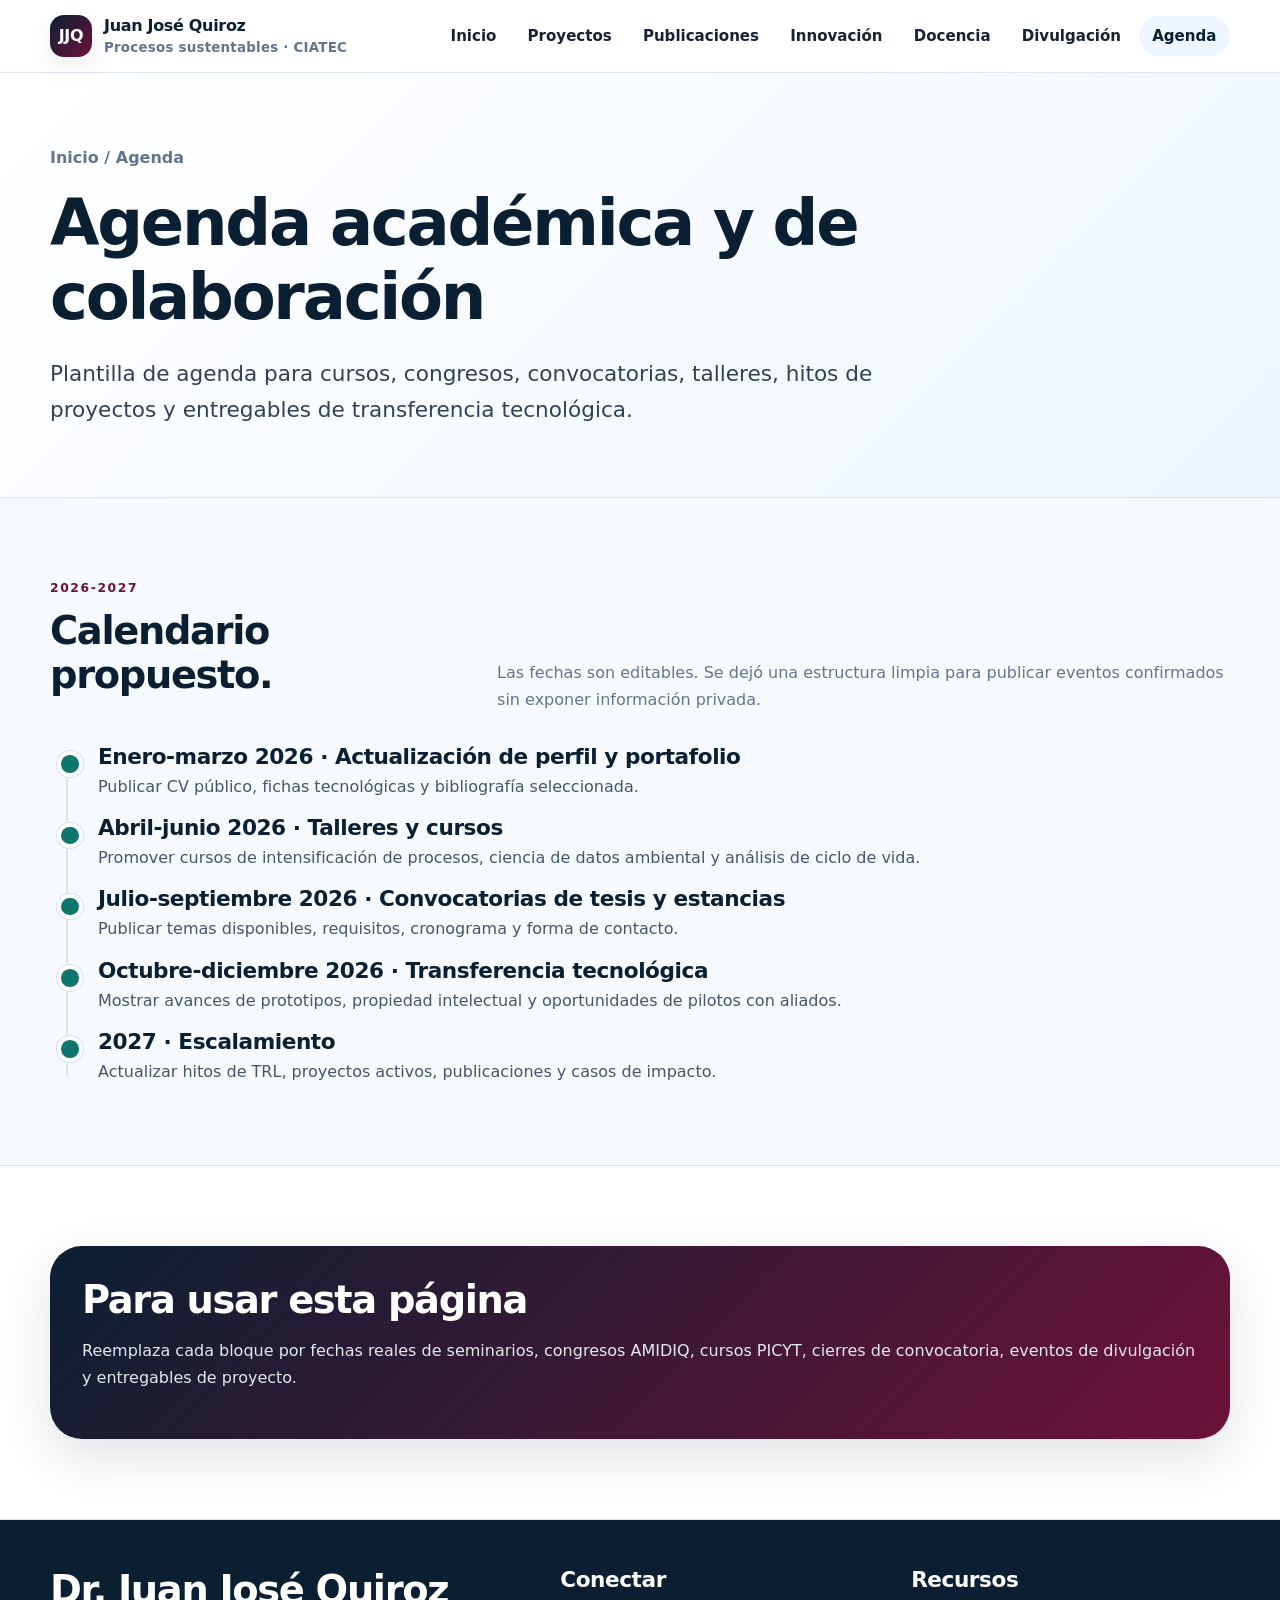
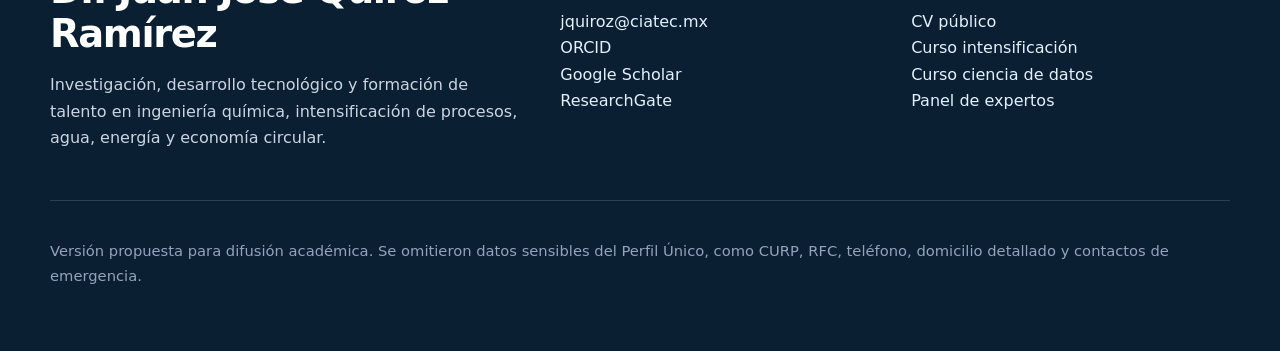
==== agenda.html @ bda29ce7 "Add files via upload" ====
<!doctype html>
<html lang="es">
<head>
  <meta charset="utf-8">
  <meta name="viewport" content="width=device-width, initial-scale=1">
  <meta name="description" content="Agenda académica y de colaboración del Dr. Juan José Quiroz Ramírez.">
  <title>Agenda | Dr. Juan José Quiroz Ramírez</title>
  <link rel="stylesheet" href="assets/css/styles.css">
  <meta property="og:title" content="Agenda | Dr. Juan José Quiroz Ramírez">
  <meta property="og:description" content="Agenda académica y de colaboración del Dr. Juan José Quiroz Ramírez.">
  <meta property="og:type" content="website">
  <meta name="theme-color" content="#0b1f33">
  
</head>
<body>

<a class="skip-link" href="#contenido">Saltar al contenido</a>
<header class="site-header">
  <div class="container navbar">
    <a class="brand" href="index.html" aria-label="Inicio">
      <span class="brand-mark">JJQ</span>
      <span>Juan José Quiroz<small>Procesos sustentables · CIATEC</small></span>
    </a>
    <button class="nav-toggle" type="button" aria-label="Abrir menú" aria-expanded="false">☰</button>
    <nav aria-label="Navegación principal">
      <ul class="nav-menu">
        <li><a href="index.html">Inicio</a></li>
        <li><a href="proyectos.html">Proyectos</a></li>
        <li><a href="publicaciones.html">Publicaciones</a></li>
        <li><a href="desarrollo-tecnologico.html">Innovación</a></li>
        <li><a href="docencia.html">Docencia</a></li>
        <li><a href="divulgacion.html">Divulgación</a></li>
        <li><a href="agenda.html">Agenda</a></li>
      </ul>
    </nav>
  </div>
</header>
<main id="contenido">

<section class="page-hero"><div class="container"><div class="breadcrumb"><a href="index.html">Inicio</a> / Agenda</div><h1>Agenda académica y de colaboración</h1><p class="lead">Plantilla de agenda para cursos, congresos, convocatorias, talleres, hitos de proyectos y entregables de transferencia tecnológica.</p></div></section>
<section class="section"><div class="container"><div class="section-head"><div><div class="kicker">2026-2027</div><h2>Calendario propuesto.</h2></div><p>Las fechas son editables. Se dejó una estructura limpia para publicar eventos confirmados sin exponer información privada.</p></div><div class="timeline"><div class="timeline-item"><h3>Enero-marzo 2026 · Actualización de perfil y portafolio</h3><p>Publicar CV público, fichas tecnológicas y bibliografía seleccionada.</p></div><div class="timeline-item"><h3>Abril-junio 2026 · Talleres y cursos</h3><p>Promover cursos de intensificación de procesos, ciencia de datos ambiental y análisis de ciclo de vida.</p></div><div class="timeline-item"><h3>Julio-septiembre 2026 · Convocatorias de tesis y estancias</h3><p>Publicar temas disponibles, requisitos, cronograma y forma de contacto.</p></div><div class="timeline-item"><h3>Octubre-diciembre 2026 · Transferencia tecnológica</h3><p>Mostrar avances de prototipos, propiedad intelectual y oportunidades de pilotos con aliados.</p></div><div class="timeline-item"><h3>2027 · Escalamiento</h3><p>Actualizar hitos de TRL, proyectos activos, publicaciones y casos de impacto.</p></div></div></div></section>
<section class="section section-white"><div class="container callout"><h2>Para usar esta página</h2><p>Reemplaza cada bloque por fechas reales de seminarios, congresos AMIDIQ, cursos PICYT, cierres de convocatoria, eventos de divulgación y entregables de proyecto.</p></div></section>

</main>

<footer class="site-footer">
  <div class="container footer-grid">
    <div>
      <h2>Dr. Juan José Quiroz Ramírez</h2>
      <p>Investigación, desarrollo tecnológico y formación de talento en ingeniería química, intensificación de procesos, agua, energía y economía circular.</p>
    </div>
    <div>
      <h3>Conectar</h3>
      <p><a href="mailto:jquiroz@ciatec.mx">jquiroz@ciatec.mx</a><br>
      <a href="https://orcid.org/0000-0002-9005-738X" target="_blank" rel="noopener">ORCID</a><br>
      <a href="https://scholar.google.com/citations?user=GMFQFMOAAAAJ&hl=en" target="_blank" rel="noopener">Google Scholar</a><br>
      <a href="https://www.researchgate.net/profile/Juan-Quiroz-Ramirez" target="_blank" rel="noopener">ResearchGate</a></p>
    </div>
    <div>
      <h3>Recursos</h3>
      <p><a href="cv_publico.html">CV público</a><br>
      <a href="curso01.html">Curso intensificación</a><br>
      <a href="curso_mapas_R.html">Curso ciencia de datos</a><br>
      <a href="panel_expertos.md">Panel de expertos</a></p>
    </div>
  </div>
  <div class="container footer-bottom">
    <p>Versión propuesta para difusión académica. Se omitieron datos sensibles del Perfil Único, como CURP, RFC, teléfono, domicilio detallado y contactos de emergencia.</p>
  </div>
</footer>
<script src="assets/js/main.js"></script>

</body>
</html>
---- assets/css/styles.css ----
:root {
  --navy: #0b1f33;
  --navy-2: #102a43;
  --teal: #0f766e;
  --cyan: #0e7490;
  --wine: #6d1237;
  --gold: #c99700;
  --ink: #182230;
  --muted: #64748b;
  --line: #dbe3ee;
  --paper: #f7fafc;
  --white: #ffffff;
  --success: #047857;
  --warning: #b45309;
  --danger: #b91c1c;
  --shadow: 0 18px 50px rgba(15, 23, 42, .12);
  --shadow-soft: 0 10px 26px rgba(15, 23, 42, .08);
  --radius: 22px;
  --radius-sm: 14px;
  --max: 1180px;
}
* { box-sizing: border-box; }
html { scroll-behavior: smooth; }
body { margin: 0; color: var(--ink); background: var(--paper); font-family: Inter, ui-sans-serif, system-ui, -apple-system, BlinkMacSystemFont, "Segoe UI", sans-serif; line-height: 1.65; }
a { color: var(--cyan); text-decoration: none; }
a:hover { color: var(--wine); text-decoration: underline; }
img { max-width: 100%; display: block; }
.container { width: min(100% - 2rem, var(--max)); margin: 0 auto; }
.skip-link { position: absolute; left: -999px; top: 0; background: var(--navy); color: #fff; padding: .8rem 1rem; z-index: 9999; }
.skip-link:focus { left: 1rem; top: 1rem; }
.site-header { position: sticky; top: 0; z-index: 100; background: rgba(255,255,255,.92); backdrop-filter: blur(18px); border-bottom: 1px solid rgba(219,227,238,.9); }
.navbar { display: flex; align-items: center; justify-content: space-between; gap: 1rem; min-height: 72px; }
.brand { display: flex; align-items: center; gap: .75rem; color: var(--navy); font-weight: 800; letter-spacing: -.02em; }
.brand-mark { width: 42px; height: 42px; display: grid; place-items: center; color: #fff; background: linear-gradient(135deg, var(--navy), var(--wine)); border-radius: 14px; font-weight: 900; box-shadow: var(--shadow-soft); }
.brand small { display: block; color: var(--muted); font-weight: 600; letter-spacing: .02em; margin-top: -.15rem; }
.nav-toggle { display: none; border: 1px solid var(--line); background: #fff; border-radius: 12px; padding: .55rem .7rem; color: var(--navy); }
.nav-menu { display: flex; align-items: center; gap: .25rem; list-style: none; padding: 0; margin: 0; }
.nav-menu a { color: var(--ink); font-weight: 700; font-size: .94rem; padding: .7rem .85rem; border-radius: 999px; }
.nav-menu a:hover, .nav-menu a.active { background: #eef6ff; color: var(--navy); text-decoration: none; }
.hero { overflow: hidden; position: relative; background: radial-gradient(circle at 15% 18%, rgba(14,116,144,.18), transparent 32%), radial-gradient(circle at 88% 12%, rgba(109,18,55,.14), transparent 30%), linear-gradient(135deg, #fff 0%, #f1f7ff 100%); border-bottom: 1px solid var(--line); }
.hero::after { content:""; position:absolute; inset:auto -5rem -12rem auto; width: 420px; height: 420px; border-radius: 50%; background: rgba(201,151,0,.11); }
.hero-grid { position: relative; z-index: 1; display: grid; grid-template-columns: 1.08fr .92fr; gap: 3rem; align-items: center; padding: 6rem 0 4.5rem; }
.eyebrow { display: inline-flex; align-items: center; gap: .5rem; color: var(--wine); background: #fff0f6; border: 1px solid #ffd6e7; border-radius: 999px; padding: .4rem .8rem; font-weight: 800; font-size: .86rem; margin-bottom: 1.2rem; }
h1, h2, h3 { line-height: 1.15; color: var(--navy); margin: 0 0 1rem; letter-spacing: -.035em; }
h1 { font-size: clamp(2.5rem, 5vw, 5.5rem); }
h2 { font-size: clamp(2rem, 3vw, 3.1rem); }
h3 { font-size: 1.35rem; letter-spacing: -.02em; }
.lead { font-size: clamp(1.08rem, 1.8vw, 1.35rem); color: #334155; max-width: 72ch; }
.hero-actions, .actions { display: flex; flex-wrap: wrap; gap: .9rem; margin-top: 2rem; }
.btn { display: inline-flex; align-items: center; justify-content: center; gap: .55rem; border-radius: 999px; padding: .85rem 1.15rem; border: 1px solid transparent; font-weight: 800; text-decoration: none; transition: .2s ease; }
.btn:hover { transform: translateY(-1px); text-decoration: none; }
.btn-primary { color: #fff; background: linear-gradient(135deg, var(--navy), var(--teal)); box-shadow: var(--shadow-soft); }
.btn-primary:hover { color: #fff; }
.btn-outline { color: var(--navy); background: rgba(255,255,255,.7); border-color: var(--line); }
.btn-outline:hover { color: var(--wine); background: #fff; }
.profile-card { background: rgba(255,255,255,.78); border: 1px solid rgba(219,227,238,.9); border-radius: 32px; padding: 1.2rem; box-shadow: var(--shadow); }
.profile-top { display: grid; grid-template-columns: 126px 1fr; gap: 1.1rem; align-items: center; }
.profile-photo { width: 126px; height: 150px; object-fit: cover; border-radius: 28px; border: 6px solid #fff; box-shadow: var(--shadow-soft); }
.profile-card strong { display: block; color: var(--navy); font-size: 1.2rem; line-height: 1.2; }
.profile-card span { color: var(--muted); font-weight: 700; }
.profile-points { display: grid; gap: .7rem; margin-top: 1.2rem; }
.point { display: flex; gap: .7rem; align-items: start; background: #fff; border: 1px solid var(--line); border-radius: 18px; padding: .85rem; }
.point b { color: var(--navy); }
.icon-dot { width: 28px; height: 28px; flex: 0 0 auto; border-radius: 9px; display: grid; place-items:center; color:#fff; background: var(--teal); font-weight:900; }
.hero-visual { margin-top: 1.4rem; border-radius: 26px; overflow: hidden; border: 1px solid var(--line); background: #fff; }
.section { padding: 5rem 0; }
.section-sm { padding: 3.5rem 0; }
.section-white { background: #fff; border-block: 1px solid var(--line); }
.section-head { display: flex; justify-content: space-between; gap: 2rem; align-items: end; margin-bottom: 2rem; }
.section-head p { color: var(--muted); max-width: 72ch; margin: 0; }
.kicker { text-transform: uppercase; letter-spacing: .13em; font-size: .77rem; font-weight: 900; color: var(--wine); margin-bottom: .65rem; }
.grid { display: grid; gap: 1.25rem; }
.grid-2 { grid-template-columns: repeat(2, minmax(0,1fr)); }
.grid-3 { grid-template-columns: repeat(3, minmax(0,1fr)); }
.grid-4 { grid-template-columns: repeat(4, minmax(0,1fr)); }
.card { background: #fff; border: 1px solid var(--line); border-radius: var(--radius); padding: 1.35rem; box-shadow: var(--shadow-soft); }
.card.flat { box-shadow: none; }
.card h3 { margin-bottom: .6rem; }
.card p { color: #475569; margin: 0; }
.stat { padding: 1.35rem; border-radius: var(--radius); background: linear-gradient(180deg, #fff, #f8fbff); border: 1px solid var(--line); box-shadow: var(--shadow-soft); }
.stat strong { display: block; font-size: clamp(2rem, 4vw, 3.4rem); line-height: 1; color: var(--navy); letter-spacing: -.05em; }
.stat span { display: block; color: var(--muted); font-weight: 800; margin-top: .5rem; }
.badges { display: flex; flex-wrap: wrap; gap: .6rem; }
.badge { display: inline-flex; align-items: center; gap: .35rem; border: 1px solid var(--line); background: #fff; color: var(--navy); border-radius: 999px; padding: .38rem .68rem; font-size: .84rem; font-weight: 800; }
.badge.gold { background: #fff7da; color: #7c5600; border-color: #ffe08a; }
.badge.teal { background: #e6fffb; color: #115e59; border-color: #b6f0e6; }
.badge.wine { background: #fff0f6; color: var(--wine); border-color: #ffd6e7; }
.timeline { position: relative; display: grid; gap: 1rem; }
.timeline::before { content:""; position: absolute; left: 1rem; top: .5rem; bottom: .5rem; width: 2px; background: var(--line); }
.timeline-item { position: relative; padding-left: 3rem; }
.timeline-item::before { content:""; position: absolute; left: .45rem; top: .4rem; width: 1.1rem; height: 1.1rem; border-radius: 50%; background: var(--teal); border: 4px solid #fff; box-shadow: 0 0 0 1px var(--line); }
.timeline-item h3 { margin: 0 0 .25rem; }
.timeline-item p { margin: 0; color: #475569; }
.project-card { display: flex; flex-direction: column; gap: .9rem; min-height: 100%; }
.project-card .meta { color: var(--muted); font-weight: 800; font-size: .88rem; }
.project-card .trl { width: fit-content; background: #eef6ff; color: var(--navy); border: 1px solid #cfe4ff; border-radius: 999px; padding: .34rem .65rem; font-weight: 900; font-size: .82rem; }
.publication-item { display: grid; grid-template-columns: 100px 1fr; gap: 1rem; align-items: start; }
.pub-year { color: #fff; background: var(--navy); border-radius: 18px; padding: .8rem .6rem; text-align: center; font-weight: 900; font-size: 1.15rem; }
.pub-type { display: block; color: #dbeafe; font-size: .75rem; margin-top: .1rem; }
.filters { display: flex; flex-wrap: wrap; gap: .6rem; margin-bottom: 1.25rem; }
.filter-btn { border: 1px solid var(--line); background: #fff; color: var(--navy); border-radius: 999px; padding: .62rem .9rem; font-weight: 900; cursor: pointer; }
.filter-btn.active { background: var(--navy); color: #fff; border-color: var(--navy); }
.callout { background: linear-gradient(135deg, var(--navy), var(--wine)); color: #fff; border-radius: 32px; padding: 2rem; box-shadow: var(--shadow); }
.callout h2, .callout h3 { color: #fff; }
.callout p { color: #e2e8f0; }
.callout .btn-outline { color: #fff; border-color: rgba(255,255,255,.35); background: rgba(255,255,255,.08); }
.callout .btn-outline:hover { background:#fff; color: var(--navy); }
.table-wrap { overflow-x: auto; border: 1px solid var(--line); border-radius: var(--radius); background:#fff; }
table { width: 100%; border-collapse: collapse; min-width: 760px; }
th, td { text-align: left; padding: 1rem; border-bottom: 1px solid var(--line); vertical-align: top; }
th { background: #f8fbff; color: var(--navy); font-size: .85rem; text-transform: uppercase; letter-spacing: .08em; }
tr:last-child td { border-bottom: 0; }
.page-hero { background: linear-gradient(135deg, #ffffff, #eef6ff); border-bottom: 1px solid var(--line); padding: 4.5rem 0 3rem; }
.page-hero .lead { max-width: 850px; }
.breadcrumb { color: var(--muted); font-weight: 800; margin-bottom: 1rem; }
.breadcrumb a { color: var(--muted); }
.info-strip { display: grid; grid-template-columns: repeat(4, 1fr); gap: 1rem; margin-top: 1.7rem; }
.info-strip .item { background: rgba(255,255,255,.82); border: 1px solid var(--line); border-radius: 18px; padding: 1rem; }
.info-strip b { display:block; color:var(--navy); }
.info-strip span { color:var(--muted); font-weight:700; font-size:.9rem; }
.check-list { list-style: none; padding: 0; margin: 1rem 0 0; display: grid; gap: .65rem; }
.check-list li { position: relative; padding-left: 1.75rem; color: #475569; }
.check-list li::before { content:"✓"; position:absolute; left:0; top:0; color:var(--teal); font-weight:900; }
.site-footer { background: var(--navy); color: #cbd5e1; padding: 3rem 0; }
.footer-grid { display: grid; grid-template-columns: 1.2fr .8fr .8fr; gap: 2rem; }
.site-footer h2, .site-footer h3 { color: #fff; }
.site-footer a { color: #e0f2fe; }
.footer-bottom { margin-top: 2rem; padding-top: 1.5rem; border-top: 1px solid rgba(255,255,255,.14); color: #94a3b8; font-size: .92rem; }
.note { color: var(--muted); font-size: .92rem; }
.print-only { display:none; }
@media (max-width: 960px) {
  .hero-grid, .grid-2, .grid-3, .grid-4, .footer-grid, .info-strip { grid-template-columns: 1fr; }
  .section-head { display: block; }
  .nav-toggle { display: inline-flex; }
  .nav-menu { position: absolute; left: 1rem; right: 1rem; top: 72px; display: none; flex-direction: column; align-items: stretch; background: #fff; border: 1px solid var(--line); border-radius: 18px; padding: .75rem; box-shadow: var(--shadow); }
  .nav-menu.open { display: flex; }
  .nav-menu a { display: block; }
  .hero-grid { padding-top: 4rem; }
}
@media (max-width: 640px) {
  .profile-top, .publication-item { grid-template-columns: 1fr; }
  .profile-photo { width: 130px; height: 152px; }
  h1 { font-size: 2.45rem; }
  .section { padding: 3.6rem 0; }
  .container { width: min(100% - 1.15rem, var(--max)); }
}
@media print {
  .site-header, .site-footer, .hero-actions, .filters, .btn { display: none !important; }
  body { background: #fff; color: #111827; }
  .card, .stat, .callout { box-shadow: none; break-inside: avoid; }
  .print-only { display:block; }
}
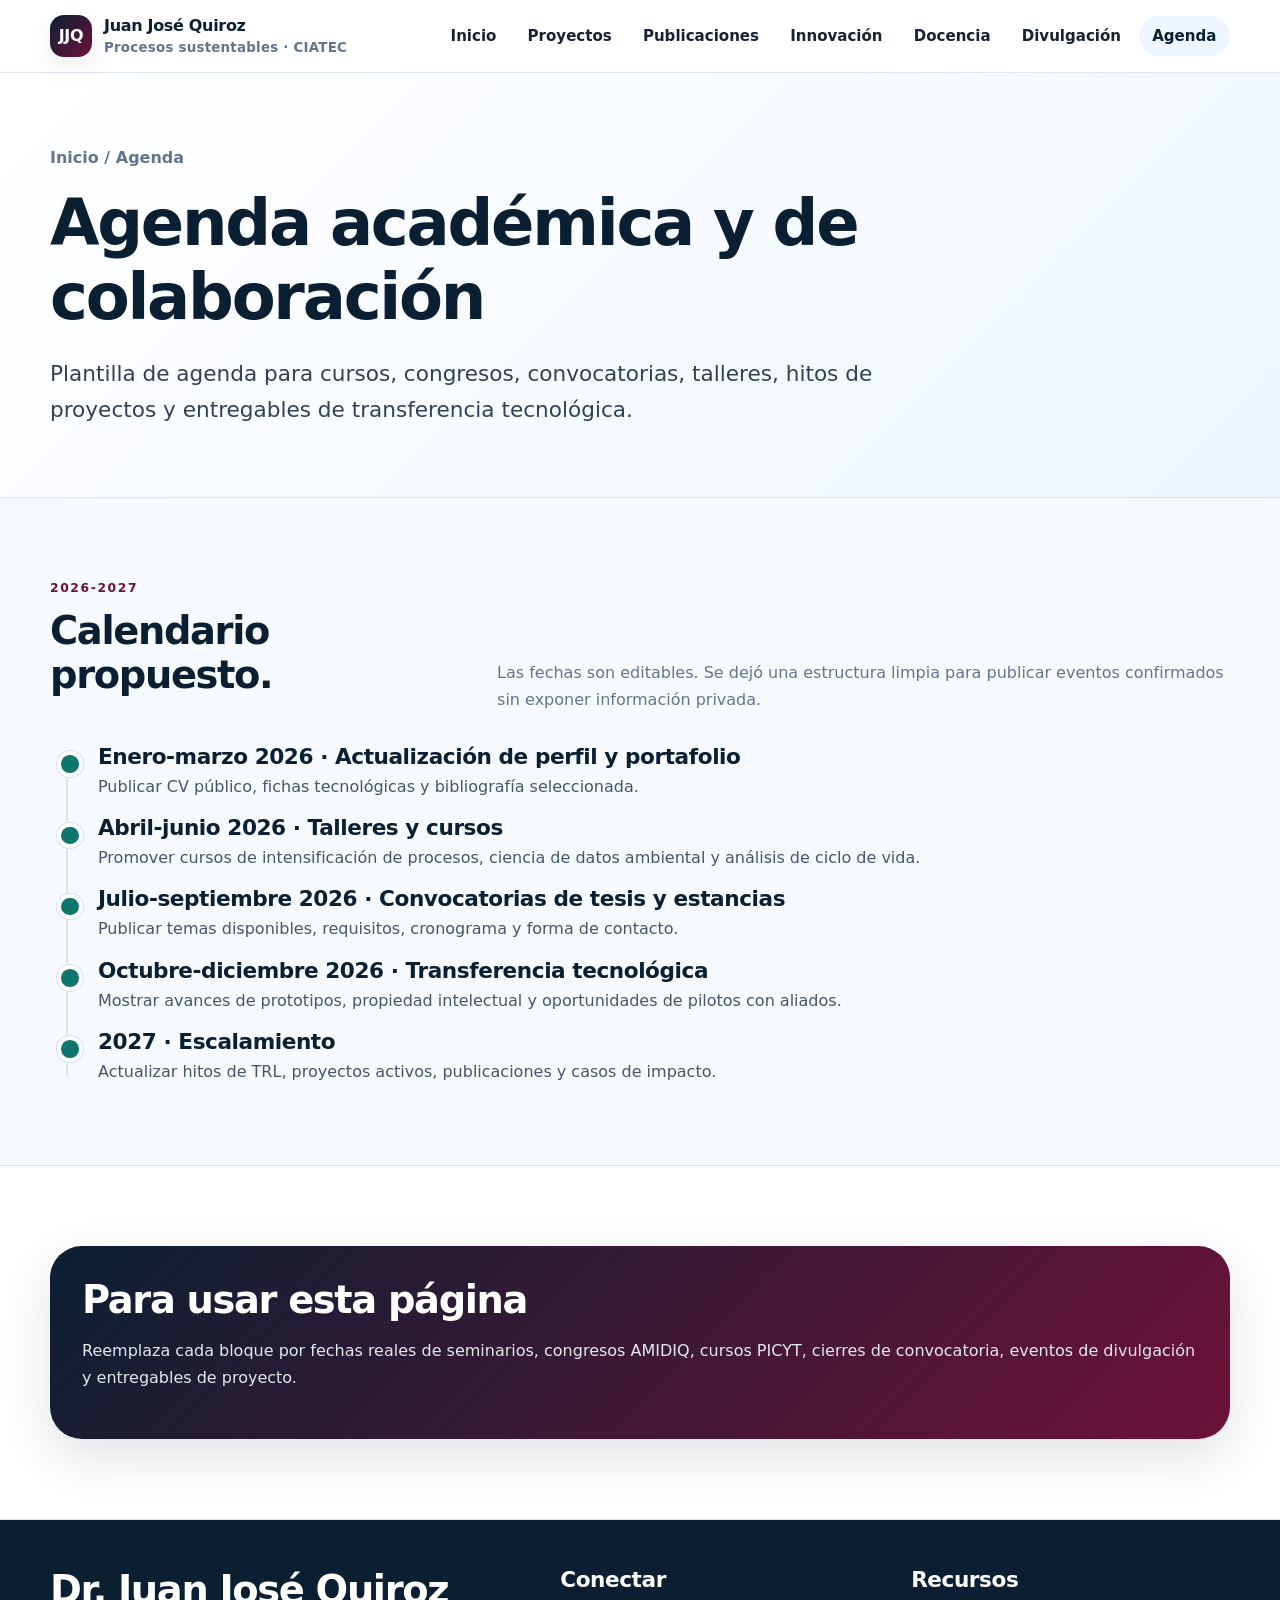
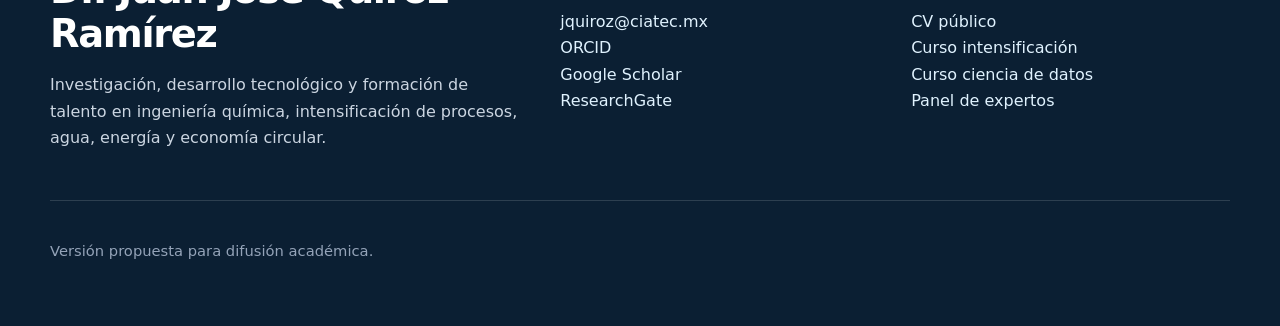
==== commit 35db1bca: "Update agenda.html" ====
--- a/agenda.html
+++ b/agenda.html
@@ -65,10 +65,10 @@
     </div>
   </div>
   <div class="container footer-bottom">
-    <p>Versión propuesta para difusión académica. Se omitieron datos sensibles del Perfil Único, como CURP, RFC, teléfono, domicilio detallado y contactos de emergencia.</p>
+    <p>Versión propuesta para difusión académica.</p>
   </div>
 </footer>
 <script src="assets/js/main.js"></script>
 
 </body>
-</html>+</html>
